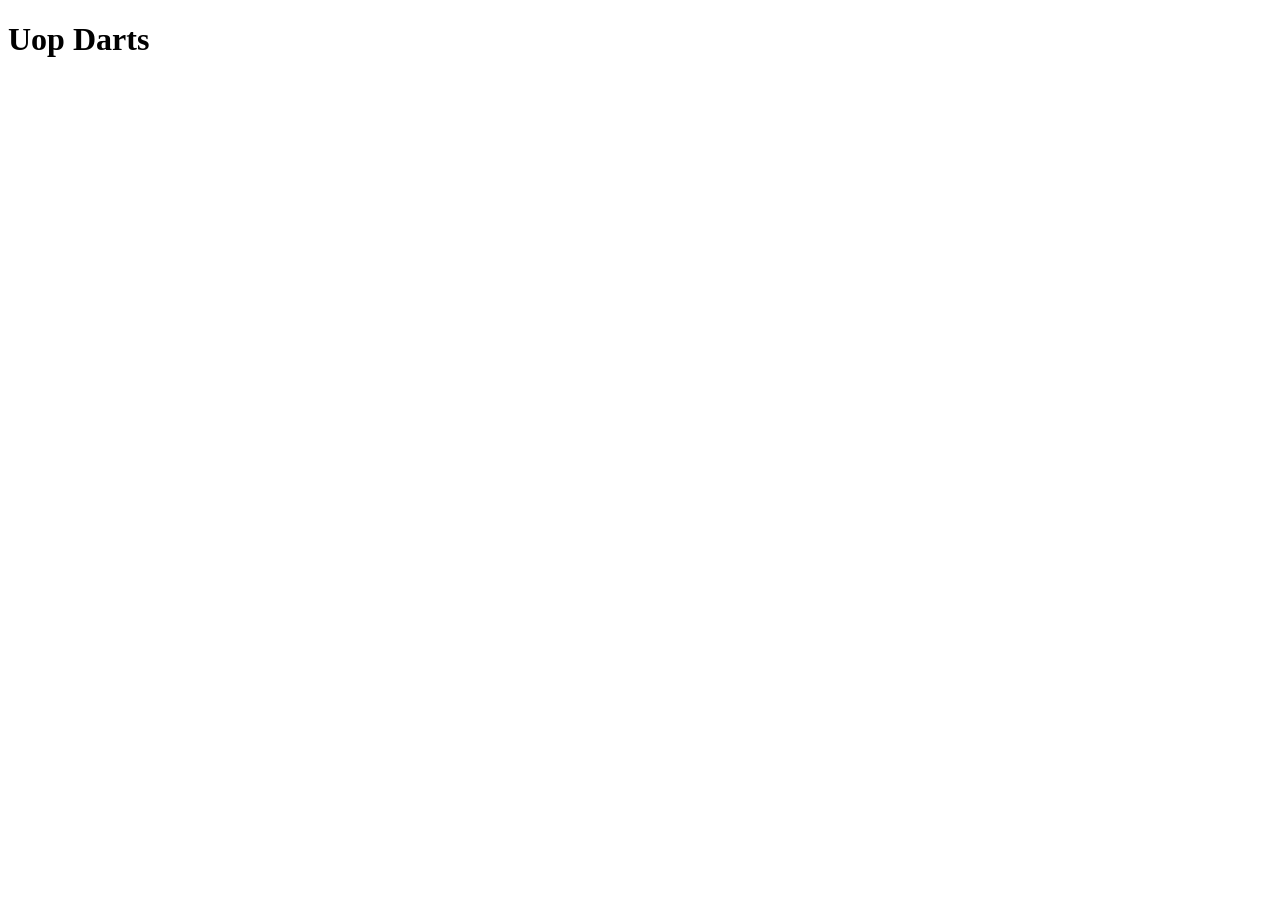
==== index.html @ c7112d23 "Initial Commit" ====
<!DOCTYPE html>
<html lang="en">
<head>
    <meta charset="UTF-8">
    <title>Uop Darts</title>
    <link rel="icon" type="image/x-icon" href="/assets/favicon.png">
    <h1>Uop Darts</h1>
</head>
<body>

</body>
</html>
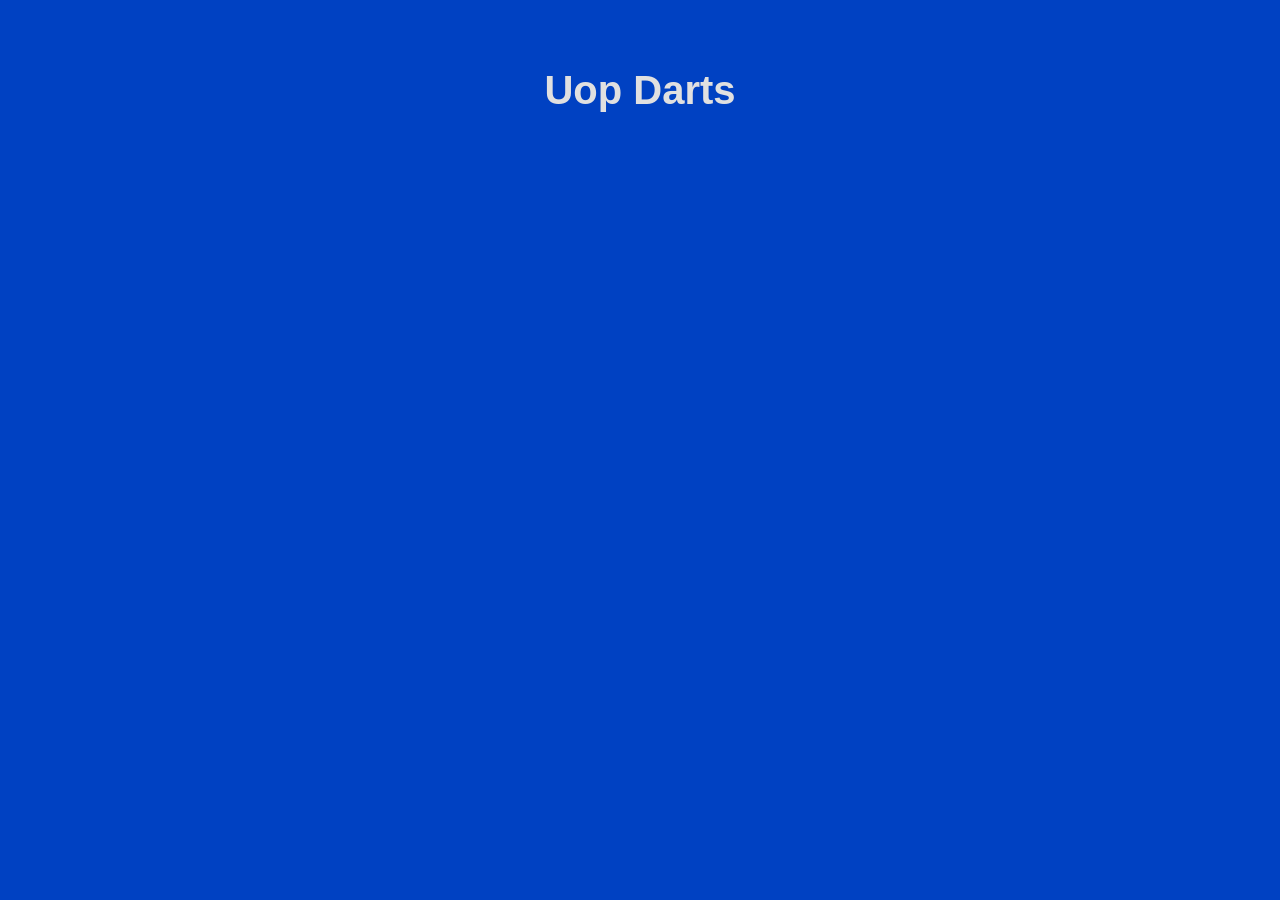
==== commit 2a31d730: "Added index.css" ====
--- a/index.html
+++ b/index.html
@@ -3,10 +3,11 @@
 <head>
     <meta charset="UTF-8">
     <title>Uop Darts</title>
-    <link rel="icon" type="image/x-icon" href="/assets/favicon.png">
-    <h1>Uop Darts</h1>
+    <link rel="icon" type="image/x-icon" href="/assets/logo.png">
+    <link href="index.css" rel="stylesheet">
+
 </head>
 <body>
-
+ <h1>Uop Darts</h1>
 </body>
 </html>
--- a/index.css
+++ b/index.css
@@ -0,0 +1,18 @@
+
+
+body {
+    font-family: 'Arial', sans-serif;
+    background-color: #0041C2;
+    color: # E0E0E0;
+    line-height : 1.6;
+    padding: 20px;
+}
+
+h1 {
+    font-family: 'Arial', sans-serif;
+    text-align: center;
+    font-size: 2.5rem;
+    color: #E0E0E0;
+    margin-top: 30px;
+    margin-bottom: 10px;
+}
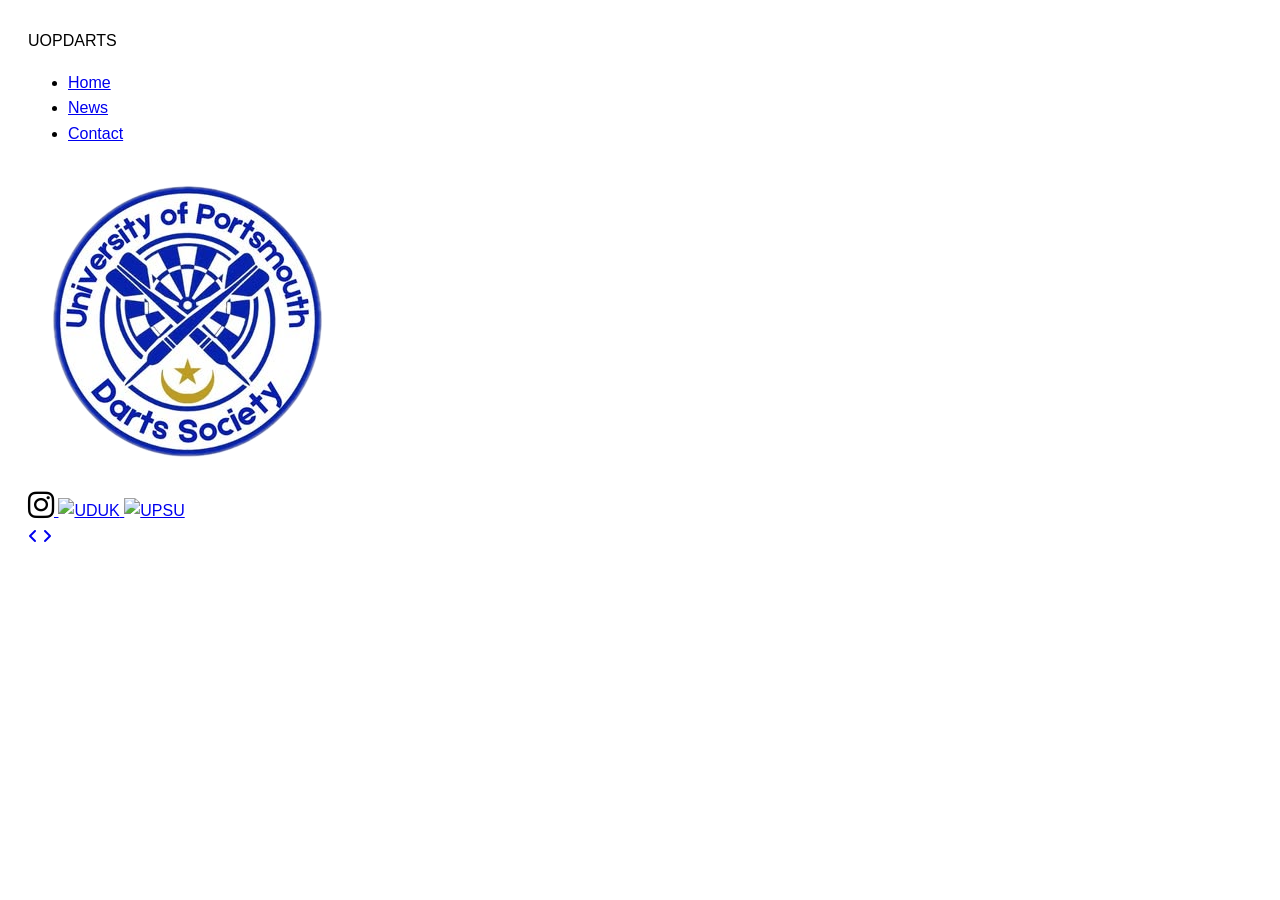
==== commit 96443595: "added logos" ====
--- a/index.html
+++ b/index.html
@@ -1,13 +1,51 @@
 <!DOCTYPE html>
 <html lang="en">
 <head>
-    <meta charset="UTF-8">
-    <title>Uop Darts</title>
-    <link rel="icon" type="image/x-icon" href="/assets/logo.png">
-    <link href="index.css" rel="stylesheet">
+  <meta charset="UTF-8">
+  <title>Uop Darts</title>
 
+  <link rel="icon" type="image/x-icon" href="/assets/logo.png">
+  <link rel="stylesheet" href="index.css">
+  <link rel="stylesheet" href="https://cdnjs.cloudflare.com/ajax/libs/font-awesome/6.5.0/css/all.min.css">
 </head>
+
 <body>
- <h1>Uop Darts</h1>
+  <div id="container">
+
+    <div id="logo">UOPDARTS</div>
+
+    <div id="navbar">
+      <ul>
+        <li><a href="#">Home</a></li>
+        <li><a href="#">News</a></li>
+        <li><a href="#">Contact</a></li>
+      </ul>
+    </div>
+
+    <div id="image">
+      <img src="/assets/logo.png" alt="logo png">
+    </div>
+
+    <div id="icons">
+      <a href="https://www.instagram.com/uopdarts/">
+        <i class="fa-brands fa-instagram"></i>
+      </a>
+
+      <a href="https://www.uduk.co.uk/">
+        <img src="/assets/uduk.png" alt="UDUK" class="icon">
+      </a>
+
+      <a href="https://upsu.net/groups/DQCFD/darts-society">
+        <img src="/assets/upsu.png" alt="UPSU" class="icon">
+      </a>
+    </div>
+
+
+    <div id="pagination">
+      <a href="#"><i class="fas fa-angle-left"></i></a>
+      <a href="#"><i class="fas fa-angle-right"></i></a>
+    </div>
+
+  </div>
 </body>
-</html>+</html>
--- a/index.css
+++ b/index.css
@@ -2,7 +2,7 @@
 
 body {
     font-family: 'Arial', sans-serif;
-    background-color: #0041C2;
+    background-color: #FFFFFF;
     color: # E0E0E0;
     line-height : 1.6;
     padding: 20px;
@@ -15,4 +15,16 @@
     color: #E0E0E0;
     margin-top: 30px;
     margin-bottom: 10px;
-}+}
+
+#icons i {
+  font-size: 30px;
+  color: black;
+}
+
+#icons img {
+  width: 40px;
+  height: 40px;
+  object-fit: contain;
+}
+
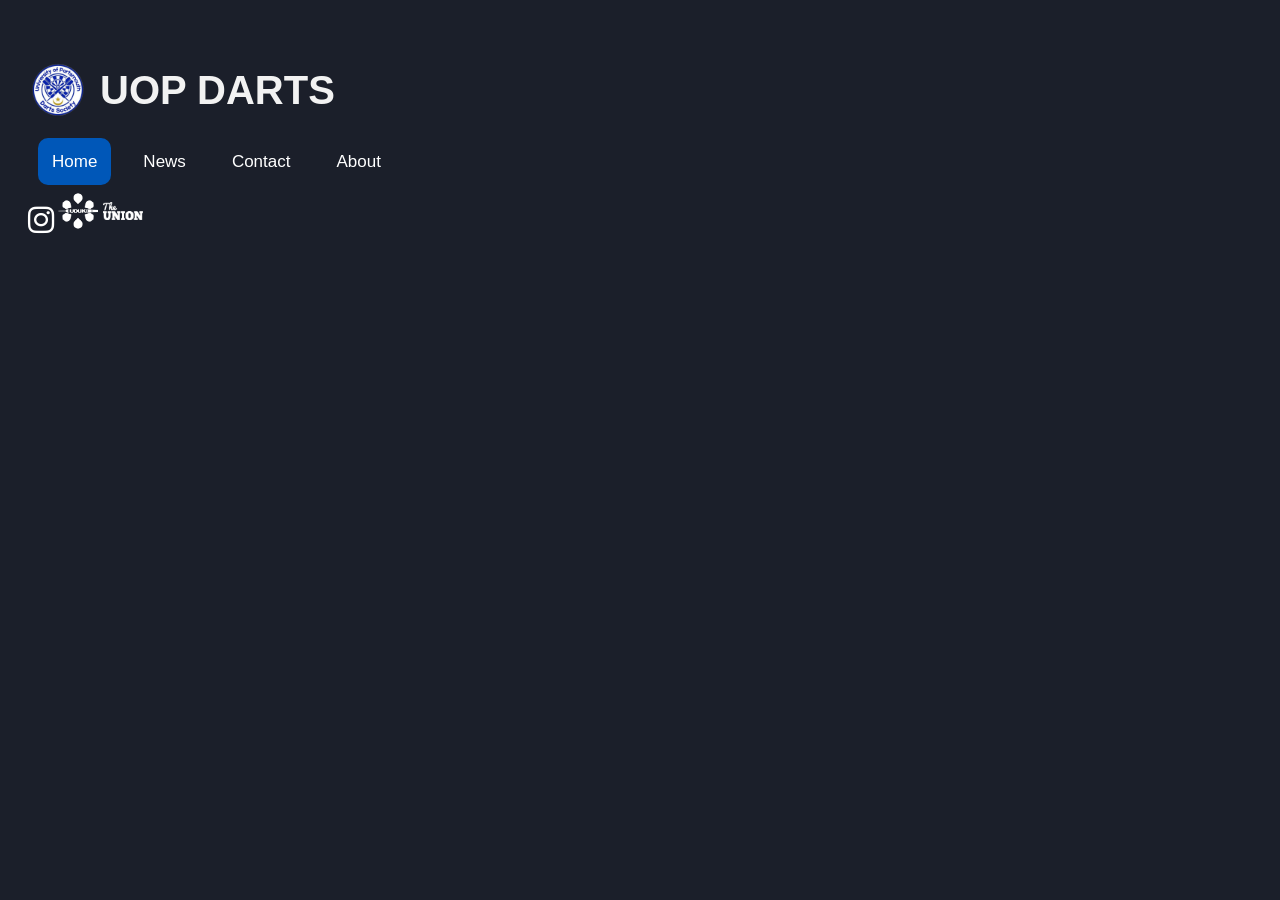
==== commit 1952a4a3: "made the colour scheme and updated layout" ====
--- a/index.html
+++ b/index.html
@@ -11,20 +11,22 @@
 
 <body>
   <div id="container">
+    <a href="index.html" id="logo">
+      <img src="/assets/logo.png" alt="logo png">
+      <h1>UOP DARTS</h1>
+    </a>
+  </div>
 
-    <div id="logo">UOPDARTS</div>
 
-    <div id="navbar">
-      <ul>
-        <li><a href="#">Home</a></li>
-        <li><a href="#">News</a></li>
-        <li><a href="#">Contact</a></li>
-      </ul>
+
+
+    <div class="topnav">
+      <a class="active" href="#">Home</a>
+      <a href="#">News</a>
+      <a href="#">Contact</a>
+      <a href="#">About</a>
     </div>
 
-    <div id="image">
-      <img src="/assets/logo.png" alt="logo png">
-    </div>
 
     <div id="icons">
       <a href="https://www.instagram.com/uopdarts/">
@@ -40,12 +42,6 @@
       </a>
     </div>
 
-
-    <div id="pagination">
-      <a href="#"><i class="fas fa-angle-left"></i></a>
-      <a href="#"><i class="fas fa-angle-right"></i></a>
-    </div>
-
   </div>
 </body>
 </html>
--- a/index.css
+++ b/index.css
@@ -2,24 +2,53 @@
 
 body {
     font-family: 'Arial', sans-serif;
-    background-color: #FFFFFF;
-    color: # E0E0E0;
+    background-color: #1b1f2a;
+    color: #f1f5f9;
     line-height : 1.6;
     padding: 20px;
+}
+
+
+
+#logo h1 {
+  margin: 0;
+  font-size: 2.5rem;
+}
+
+#logo {
+  text-decoration: none;
+  color: inherit;
 }
 
 h1 {
     font-family: 'Arial', sans-serif;
     text-align: center;
     font-size: 2.5rem;
-    color: #E0E0E0;
+    color: #f2f2f2;
     margin-top: 30px;
     margin-bottom: 10px;
 }
 
+#logo {
+  display: flex;
+  align-items: center;
+  justify-content: flex-start;
+  gap: 12px;
+  font-size: 2.5rem;
+  font-weight: bold;
+  margin-top: 30px;
+  margin-bottom: 10px;
+}
+
+#logo img {
+  width: 60px;
+  height: auto;
+}
+
+
 #icons i {
   font-size: 30px;
-  color: black;
+  color: white;
 }
 
 #icons img {
@@ -28,3 +57,34 @@
   object-fit: contain;
 }
 
+#icons a {
+  text-decoration: none;
+  border: none;
+}
+
+.topnav {
+    background-color: 003B7A;
+    border-radius: 14px;
+    padding: 6px 10px;
+    display: flex;
+    gap: 18px;
+    width: fit-content
+}
+
+.topnav a {
+    float: left;
+    color: white;
+    text-align: center;
+    padding: 10px 14px;
+    text-decoration: none;
+    font-size: 17px;
+    border-radius: 10px;
+}
+
+.topnav a:hover {
+    background-color: #0A66D6;
+}
+
+.topnav a.active {
+    background-color: #0057B8;
+}
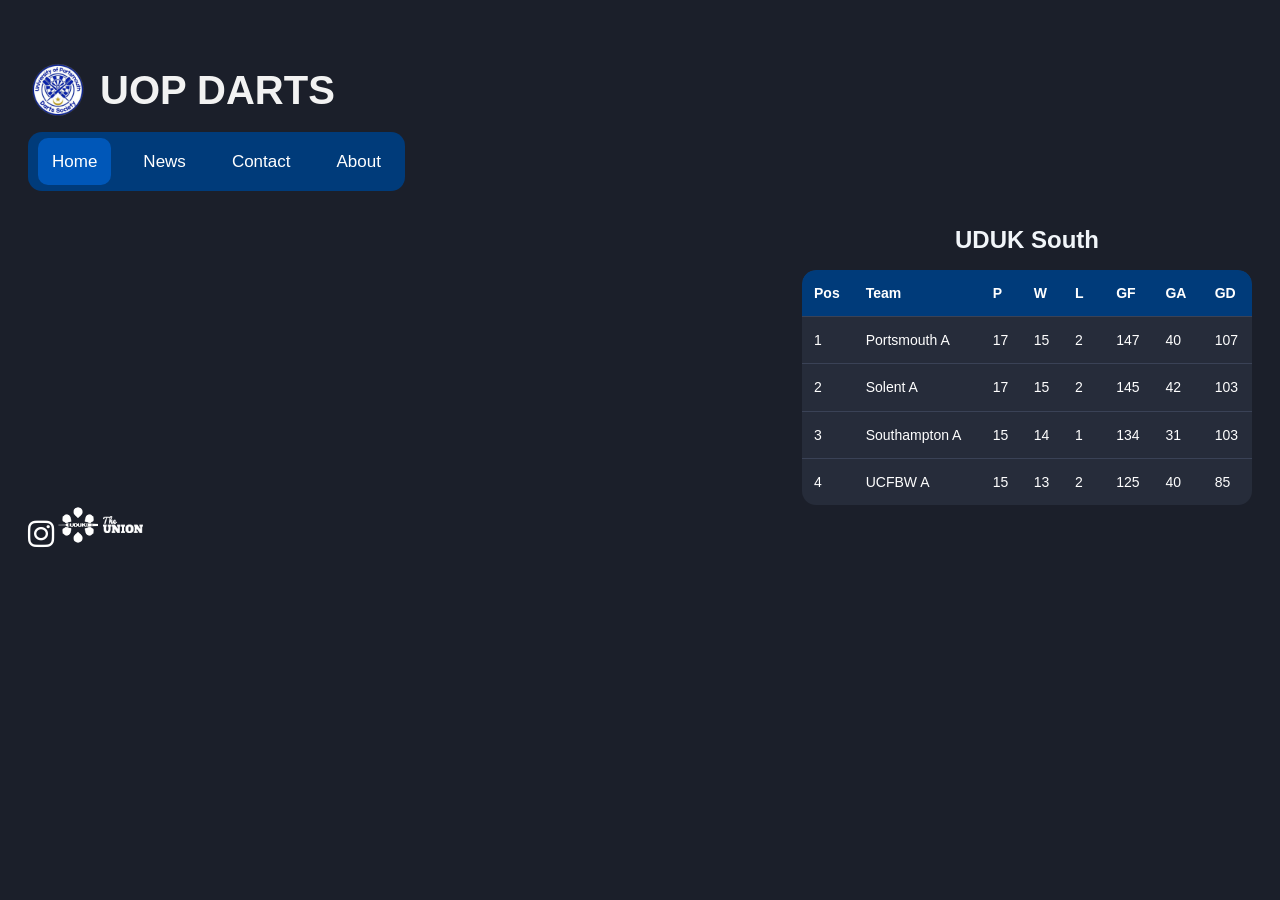
==== commit eccfa632: "Created league table with json and js files" ====
--- a/index.html
+++ b/index.html
@@ -1,9 +1,9 @@
 <!DOCTYPE html>
 <html lang="en">
+
 <head>
   <meta charset="UTF-8">
   <title>Uop Darts</title>
-
   <link rel="icon" type="image/x-icon" href="/assets/logo.png">
   <link rel="stylesheet" href="index.css">
   <link rel="stylesheet" href="https://cdnjs.cloudflare.com/ajax/libs/font-awesome/6.5.0/css/all.min.css">
@@ -18,15 +18,37 @@
   </div>
 
 
-
-
     <div class="topnav">
-      <a class="active" href="#">Home</a>
+      <a class="active" href="index.html">Home</a>
       <a href="#">News</a>
       <a href="#">Contact</a>
       <a href="#">About</a>
     </div>
 
+    <div class ="table-wrapper">
+      <h2>UDUK South</h2>
+
+      <div class="scroll-container">
+
+        <table class="league-table">
+          <thead>
+            <tr>
+              <th>Pos</th>
+              <th>Team</th>
+              <th>P</th>
+              <th>W</th>
+              <th>L</th>
+              <th>GF</th>
+              <th>GA</th>
+              <th>GD</th>
+            </tr>
+          </thead>
+
+          <tbody id="league-body"></tbody>
+        </table>
+
+        </div>
+     </div>
 
     <div id="icons">
       <a href="https://www.instagram.com/uopdarts/">
@@ -43,5 +65,6 @@
     </div>
 
   </div>
+<script src="league-script.js"></script>
 </body>
 </html>
--- a/index.css
+++ b/index.css
@@ -63,7 +63,7 @@
 }
 
 .topnav {
-    background-color: 003B7A;
+    background-color: #003B7A;
     border-radius: 14px;
     padding: 6px 10px;
     display: flex;
@@ -87,4 +87,52 @@
 
 .topnav a.active {
     background-color: #0057B8;
-}+}
+
+
+.league-table {
+    width: 100%;
+    border-collapse: collapse;
+    background: #262c3a;
+    color: white;
+    border-radius: 14px;
+    overflow: hidden;
+    font-size: 14px;
+}
+
+.league-table th {
+    background: #003B7A;
+    padding: 12px;
+    text-align: left;
+}
+
+.league-table td {
+    padding: 12px;
+    border-top: 1px solid #3a4256;
+}
+
+.league-table tr:hover {
+    background: #1e293b
+}
+
+.table-wrapper {
+    width: 450px;
+    margin-left: auto;
+    margin-top: 30px;
+}
+
+.table-wrapper h2 {
+    text-align: center;
+    margin-bottom: 10px;
+}
+
+.scroll-container {
+    max-height: 235px;
+    overflow-y: auto;
+    border-radius: 14px;
+}
+
+.scroll-container::-webkit-scrollbar {
+    display: none;
+}
+
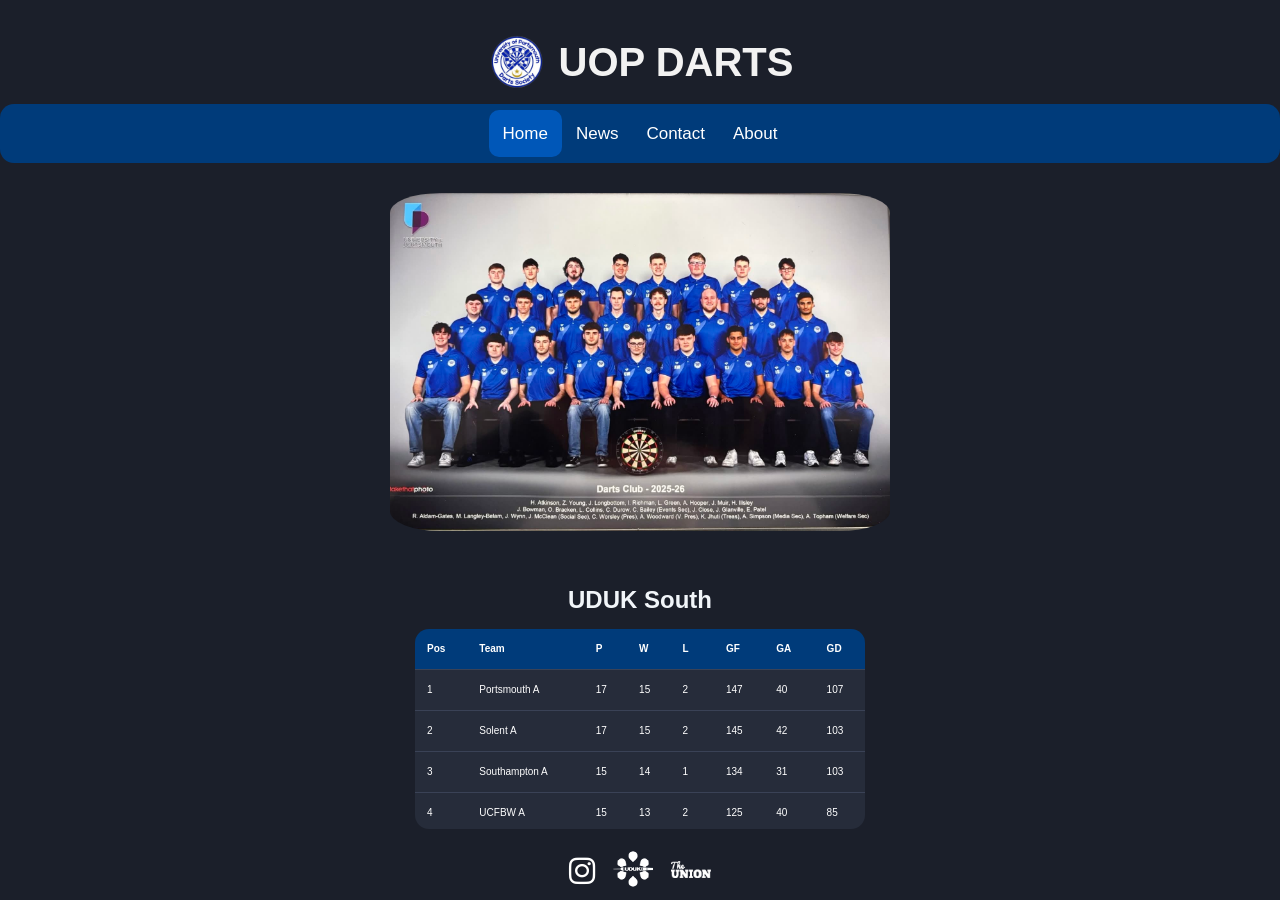
==== commit 6cff3b0a: "made the website look good on mobile" ====
--- a/index.html
+++ b/index.html
@@ -3,11 +3,14 @@
 
 <head>
   <meta charset="UTF-8">
+  <meta name="viewport" content="width=device-width, initial-scale=1.0">
+
   <title>Uop Darts</title>
   <link rel="icon" type="image/x-icon" href="/assets/logo.png">
   <link rel="stylesheet" href="index.css">
   <link rel="stylesheet" href="https://cdnjs.cloudflare.com/ajax/libs/font-awesome/6.5.0/css/all.min.css">
 </head>
+
 
 <body>
   <div id="container">
@@ -23,6 +26,14 @@
       <a href="#">News</a>
       <a href="#">Contact</a>
       <a href="#">About</a>
+    </div>
+
+
+
+
+
+    <div class="team-photo">
+      <img src="/assets/team-photo.jpg" alt="team-photo">
     </div>
 
     <div class ="table-wrapper">
@@ -51,20 +62,19 @@
      </div>
 
     <div id="icons">
-      <a href="https://www.instagram.com/uopdarts/">
+      <a href="https://www.instagram.com/uopdarts/" target="+blank">
         <i class="fa-brands fa-instagram"></i>
       </a>
 
-      <a href="https://www.uduk.co.uk/">
+      <a href="https://www.uduk.co.uk/" target="+blank">
         <img src="/assets/uduk.png" alt="UDUK" class="icon">
       </a>
 
-      <a href="https://upsu.net/groups/DQCFD/darts-society">
+      <a href="https://upsu.net/groups/DQCFD/darts-society" target="+blank">
         <img src="/assets/upsu.png" alt="UPSU" class="icon">
       </a>
     </div>
 
-  </div>
 <script src="league-script.js"></script>
 </body>
 </html>
--- a/index.css
+++ b/index.css
@@ -1,3 +1,6 @@
+* {
+    box-sizing: border-box;
+}
 
 
 body {
@@ -15,9 +18,19 @@
   font-size: 2.5rem;
 }
 
-#logo {
-  text-decoration: none;
-  color: inherit;
+
+.team-photo {
+    display: flex;
+    justify-content: center;
+}
+
+.team-photo img {
+  width: 100%;
+  max-width: 500px;
+  height: auto;
+  padding: 30px 0px;
+  border-radius: 50px;
+
 }
 
 h1 {
@@ -32,12 +45,14 @@
 #logo {
   display: flex;
   align-items: center;
-  justify-content: flex-start;
+  justify-content: center;
   gap: 12px;
   font-size: 2.5rem;
   font-weight: bold;
   margin-top: 30px;
   margin-bottom: 10px;
+  text-decoration: none;
+  color: inherit;
 }
 
 #logo img {
@@ -45,6 +60,13 @@
   height: auto;
 }
 
+#icons {
+    display: flex;
+    justify-content: center;
+    gap: 18px;
+    margin-top: 20px;
+    align-items: center;
+}
 
 #icons i {
   font-size: 30px;
@@ -67,8 +89,9 @@
     border-radius: 14px;
     padding: 6px 10px;
     display: flex;
-    gap: 18px;
-    width: fit-content
+    flex-wrap: wrap;
+    justify-content: center;
+    flex-wrap: wrap;
 }
 
 .topnav a {
@@ -92,12 +115,12 @@
 
 .league-table {
     width: 100%;
+    min-width: 100px;
     border-collapse: collapse;
     background: #262c3a;
     color: white;
-    border-radius: 14px;
     overflow: hidden;
-    font-size: 14px;
+    font-size: 10px;
 }
 
 .league-table th {
@@ -116,9 +139,9 @@
 }
 
 .table-wrapper {
-    width: 450px;
-    margin-left: auto;
-    margin-top: 30px;
+    width: 100%;
+    max-width: 450px;
+    margin: 0 auto;
 }
 
 .table-wrapper h2 {
@@ -127,12 +150,21 @@
 }
 
 .scroll-container {
-    max-height: 235px;
+    max-height: 200px;
     overflow-y: auto;
+    overflow-x: auto;
     border-radius: 14px;
+    width: 100%
 }
 
 .scroll-container::-webkit-scrollbar {
     display: none;
 }
 
+html, body {
+    margin: 0;
+    padding: 0;
+    overflow-x: hidden;
+}
+
+
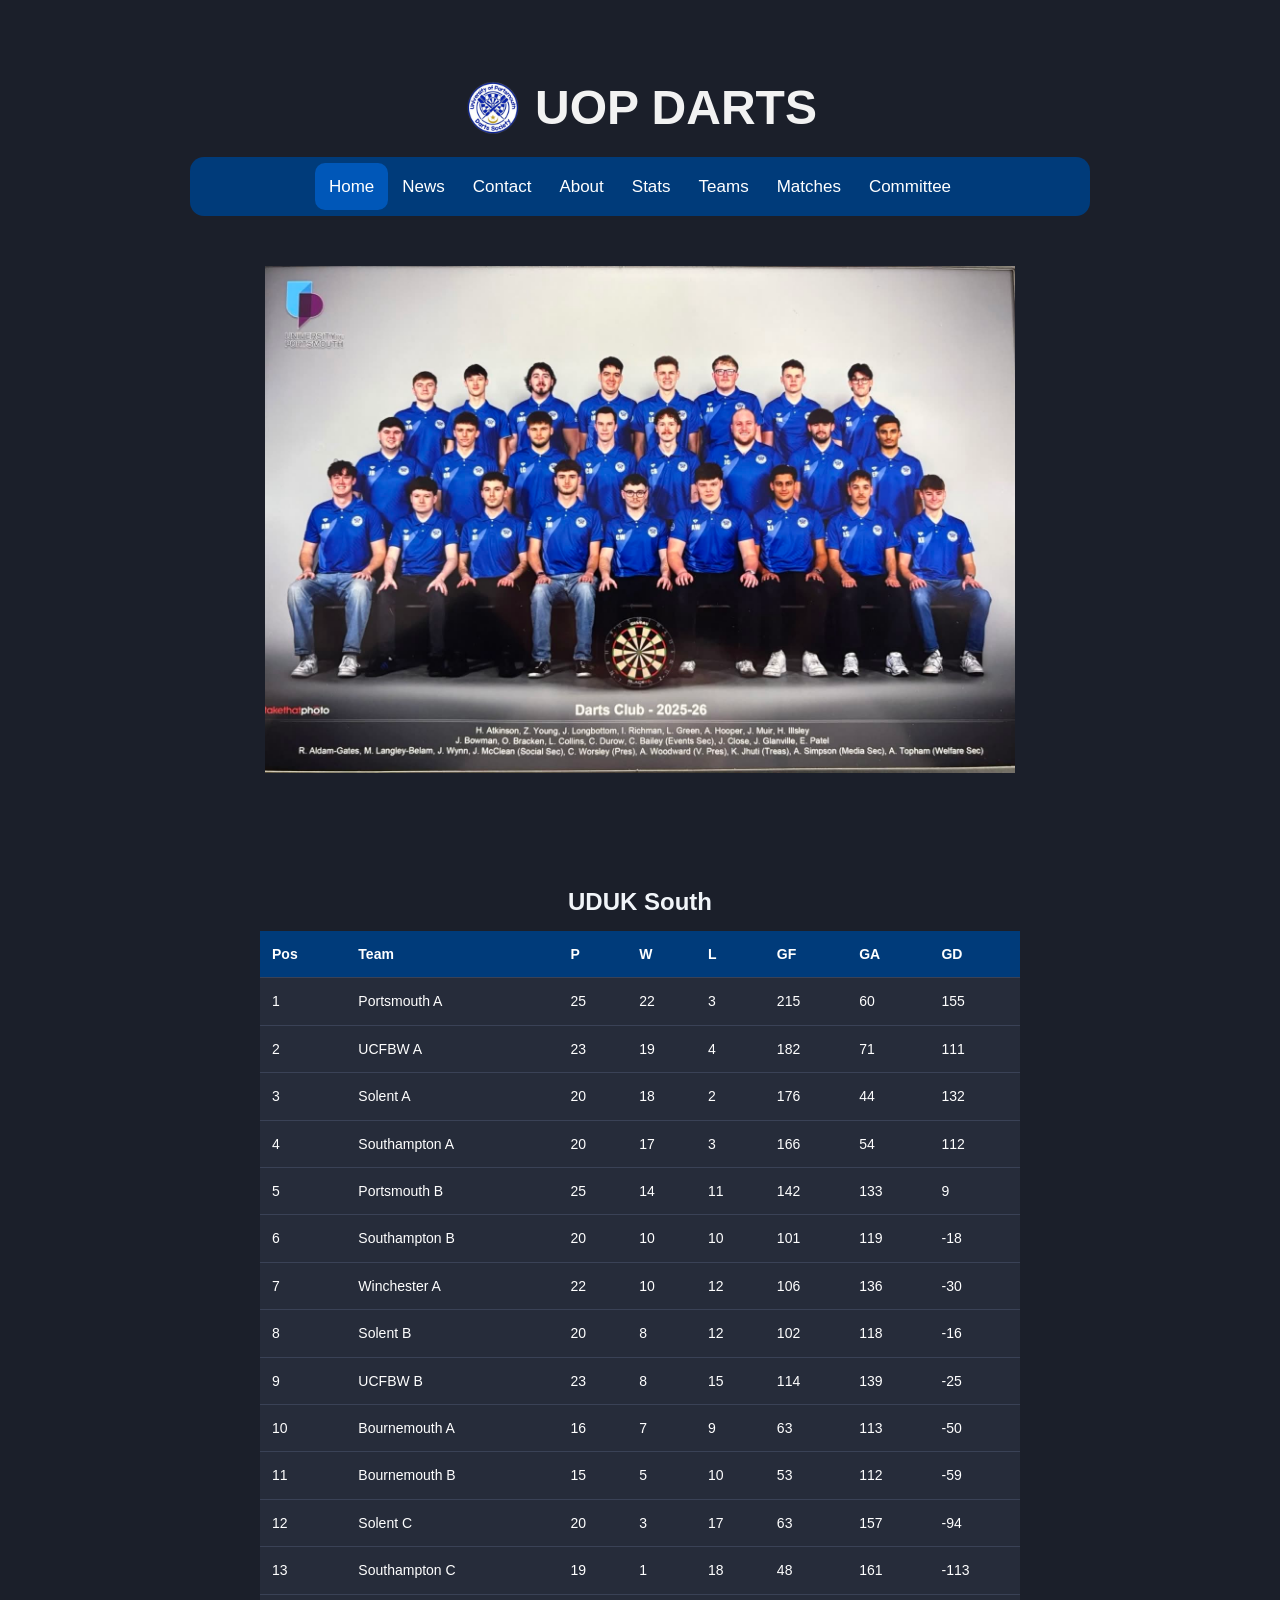
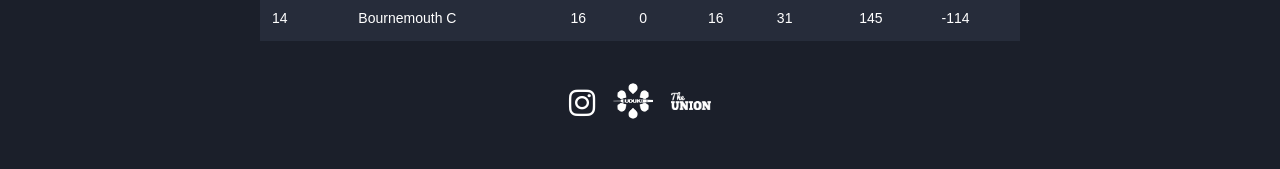
==== commit 4d28e55c: "changed a lot of things" ====
--- a/index.html
+++ b/index.html
@@ -9,34 +9,34 @@
   <link rel="icon" type="image/x-icon" href="/assets/logo.png">
   <link rel="stylesheet" href="index.css">
   <link rel="stylesheet" href="https://cdnjs.cloudflare.com/ajax/libs/font-awesome/6.5.0/css/all.min.css">
+
+  <script src="league-script.js"></script>
 </head>
 
-
 <body>
-  <div id="container">
+  <header id="container">
     <a href="index.html" id="logo">
       <img src="/assets/logo.png" alt="logo png">
       <h1>UOP DARTS</h1>
     </a>
-  </div>
+  </header>
 
+    <nav class="topnav">
+      <a class="active" href="index.html">Home</a>
+      <a href="news.html">News</a>      <a href="contact.html">Contact</a>
+      <a href="about.html">About</a>
+      <a href="stats.html">Stats</a>
+      <a href="teams.html">Teams</a>
+      <a href="matches.html">Matches</a>
+      <a href="#">Committee</a>
+    </nav>
 
-    <div class="topnav">
-      <a class="active" href="index.html">Home</a>
-      <a href="#">News</a>
-      <a href="#">Contact</a>
-      <a href="#">About</a>
-    </div>
+  <main>
+    <section class="team-photo">
+      <img src="/assets/team-photo.jpg" alt="team-photo">
+    </section>
 
-
-
-
-
-    <div class="team-photo">
-      <img src="/assets/team-photo.jpg" alt="team-photo">
-    </div>
-
-    <div class ="table-wrapper">
+    <section class ="table-wrapper">
       <h2>UDUK South</h2>
 
       <div class="scroll-container">
@@ -57,24 +57,23 @@
 
           <tbody id="league-body"></tbody>
         </table>
+        </div>
+     </section>
+  </main>
 
-        </div>
-     </div>
 
-    <div id="icons">
-      <a href="https://www.instagram.com/uopdarts/" target="+blank">
+    <footer id="icons">
+      <a href="https://www.instagram.com/uopdarts/" target="_blank">
         <i class="fa-brands fa-instagram"></i>
       </a>
 
-      <a href="https://www.uduk.co.uk/" target="+blank">
+      <a href="https://www.uduk.co.uk/" target="_blank">
         <img src="/assets/uduk.png" alt="UDUK" class="icon">
       </a>
 
-      <a href="https://upsu.net/groups/DQCFD/darts-society" target="+blank">
+      <a href="https://upsu.net/groups/DQCFD/darts-society" target="_blank">
         <img src="/assets/upsu.png" alt="UPSU" class="icon">
       </a>
-    </div>
-
-<script src="league-script.js"></script>
-</body>
+    </footer>
+  </body>
 </html>
--- a/index.css
+++ b/index.css
@@ -4,15 +4,13 @@
 
 
 body {
-    font-family: 'Arial', sans-serif;
+    font-family: 'Inter', sans-serif;
     background-color: #1b1f2a;
     color: #f1f5f9;
     line-height : 1.6;
     padding: 20px;
 }
 
-
-
 #logo h1 {
   margin: 0;
   font-size: 2.5rem;
@@ -26,15 +24,13 @@
 
 .team-photo img {
   width: 100%;
-  max-width: 500px;
+  max-width: 380px;
   height: auto;
   padding: 30px 0px;
-  border-radius: 50px;
-
 }
 
 h1 {
-    font-family: 'Arial', sans-serif;
+    font-family: 'Inter', sans-serif;
     text-align: center;
     font-size: 2.5rem;
     color: #f2f2f2;
@@ -89,7 +85,6 @@
     border-radius: 14px;
     padding: 6px 10px;
     display: flex;
-    flex-wrap: wrap;
     justify-content: center;
     flex-wrap: wrap;
 }
@@ -120,7 +115,7 @@
     background: #262c3a;
     color: white;
     overflow: hidden;
-    font-size: 10px;
+    font-size: 9px;
 }
 
 .league-table th {
@@ -140,7 +135,7 @@
 
 .table-wrapper {
     width: 100%;
-    max-width: 450px;
+    max-width: 400px;
     margin: 0 auto;
 }
 
@@ -149,17 +144,7 @@
     margin-bottom: 10px;
 }
 
-.scroll-container {
-    max-height: 200px;
-    overflow-y: auto;
-    overflow-x: auto;
-    border-radius: 14px;
-    width: 100%
-}
-
-.scroll-container::-webkit-scrollbar {
-    display: none;
-}
+
 
 html, body {
     margin: 0;
@@ -167,4 +152,352 @@
     overflow-x: hidden;
 }
 
-
+section {
+    max-width: 900px;
+    margin: 0 auto;
+    padding: 20px;
+}
+
+.about {
+    max-width: 900px;
+    margin: 0 auto;
+    padding: 20px;
+    line-height: 1.6;
+    text-align: left
+}
+
+h2 {
+    text-align: left;
+    margin-top: 40px;
+}
+
+.teams h2 {
+    text-align: center;
+}
+
+.reserves h2 {
+    text-align: center;
+}
+
+.contact h2 {
+    text-align: center;
+}
+
+ul {
+    text-align: center;
+    font-size: 17px;
+}
+
+
+.about li {
+    text-align: left;
+}
+
+.contact p {
+    text-align: center;
+    margin-top: 40px;
+}
+
+
+.join-now {
+    text-align: center;
+    margin: 40px 0;
+}
+
+.join-btn {
+    background-color: #003B7A;
+    color: white;
+    padding: 10px 14px;
+    font-size: 17px;
+    text-decoration: none;
+    border-radius: 10px;
+    display: inline-block;
+    transition: 0.25s ease;
+}
+
+.join-btn:hover {
+    background-color: #0A66D6;
+}
+
+.teams ul, li {
+    text-align: center;
+    list-style: none;
+    padding: 0;
+}
+
+.teams p {
+  text-align: center;
+}
+
+.teams {
+    display: grid;
+    grid-template-columns: repeat(auto-fit, minmax(280px, 1fr));
+}
+
+.teams section {
+    margin: 0;
+    padding: 1rem;
+}
+
+.reserves {
+    text-align: center;
+
+}
+
+#fixtures .table-wrapper {
+    max-width: 700px;
+}
+
+
+#fixtures .league-table {
+    font-size: 14px;
+    border-radius: 10px;
+    overflow: hidden;
+}
+
+#fixtures td:first-child {
+    text-align: left;
+    font-weight: 500;
+}
+
+#fixtures td:last-child {
+    text-align: right;
+    font-weight: 500;
+}
+
+
+#fixtures td:nth-child(2) {
+    text-align: center;
+    font-weight: 800;
+    font-size: 16px;
+    letter-spacing: 1px;
+}
+
+#fixtures th:first-child {
+    text-align: left;
+}
+
+#fixtures th:nth-child(2) {
+    text-align: center;
+}
+
+#fixtures th:last-child {
+    text-align: right;
+}
+
+
+#fixtures .league-table td {
+    padding: 14px 16px;
+}
+
+#fixtures .league-table tr:hover {
+    background: #22304a;
+}
+
+.stats {
+    max-width: 500px;
+    margin: 0 auto;
+}
+
+
+.stats .league-table {
+    table-layout: fixed;
+    width: 100%;
+}
+
+.stats .league-table th,
+.stats .league-table td {
+    padding: 14px 18px;
+    vertical-align: middle;
+}
+
+.stats .league-table th:first-child,
+.stats .league-table td:first-child {
+    width: 90px;
+    text-align: center;
+}
+
+.stats .league-table th:nth-child(2),
+.stats .league-table td:nth-child(2) {
+    text-align: center;
+}
+
+.stats h2 {
+    margin-bottom: 20px;
+}
+
+.instagram-grid {
+    display: grid;
+    grid-template-columns: repeat(auto-fit, minmax(300px, 1fr));
+    justify-items: center;
+    gap: 6px;
+    max-width: 1000px;
+    margin: 40px auto;
+    padding: 0;
+}
+
+
+.instagram-embed {
+    max-width: 540px;
+    margin: 1px auto;
+}
+
+.instagram-media {
+    background: #262c3a !important;
+    border: 0 !important;
+    border-radius: 12px !important;
+    box-shadow: none !important;
+    padding: 0 !important;
+    width: 260px !important;
+    max-width: 260px !important;
+    transform: scale(0.85);
+    transform-origin: top center;
+    margin: 0 auto;
+    min-height: 380px;
+}
+
+
+.ig-container {
+    padding: 16px;
+}
+
+.ig-header {
+    display: flex;
+    flex-direction: row;
+    align-items: center;
+}
+
+.ig-avatar {
+    background-color: #F4F4F4;
+    border-radius: 50%;
+    width: 40px;
+    height: 40px;
+    margin-right: 14px;
+}
+
+.ig-user-info {
+    display: flex;
+    flex-direction: column;
+    flex-grow: 1;
+}
+
+.ig-line {
+    background-color: #F4F4F4;
+    border-radius: 4px;
+    height: 14px;
+    margin-bottom: 6px;
+}
+
+.ig-line-long {
+    width: 100px;
+}
+
+.ig-line-short {
+    width: 60px;
+}
+
+.ig-media-placeholder {
+    padding: 19% 0;
+}
+
+.ig-icon-wrapper {
+    display: block;
+    height: 50px;
+    width: 50px;
+    margin: 0 auto 12px;
+}
+
+.ig-view-post {
+    color: #3897f0;
+    font-family: Arial, sans-serif;
+    font-size: 14px;
+    font-weight: 550;
+    text-align: center;
+    padding-top: 8px;
+}
+
+.ig-footer {
+    display: flex;
+    flex-direction: column;
+    margin-bottom: 24px;
+}
+
+.ig-footer-line {
+    background-color: #F4F4F4;
+    border-radius: 4px;
+    height: 14px;
+    margin-bottom: 6px;
+}
+
+.ig-footer-line-long {
+    width: 224px;
+}
+
+.ig-footer-line-short {
+    width: 144px;
+}
+
+.ig-caption {
+    color: #c9c8cd;
+    font-family: Arial, sans-serif;
+    font-size: 14px;
+    text-align: center;
+    padding: 8px 0 7px;
+    white-space: nowrap;
+    overflow: hidden;
+    text-overflow: ellipsis;
+}
+
+.ig-caption a {
+    color: #c9c8cd;
+    text-decoration: none;
+}
+
+
+
+
+
+
+
+
+
+@media (min-width: 900px) {
+
+  body {
+    padding: 40px 80px;
+  }
+
+  #logo h1 {
+    font-size: 3rem;
+  }
+
+  .team-photo img {
+    max-width: 800px;
+    border-radius: 20px;
+  }
+
+  .table-wrapper {
+    max-width: 800px;
+  }
+
+  .league-table {
+    font-size: 14px;
+  }
+
+  .topnav {
+    max-width: 900px;
+    margin: 0 auto;
+  }
+
+  .team-photo img {
+      width: 100%;
+      max-width: 750px;
+      border-radius: 20px;
+  }
+}
+
+
+
+
+
+
